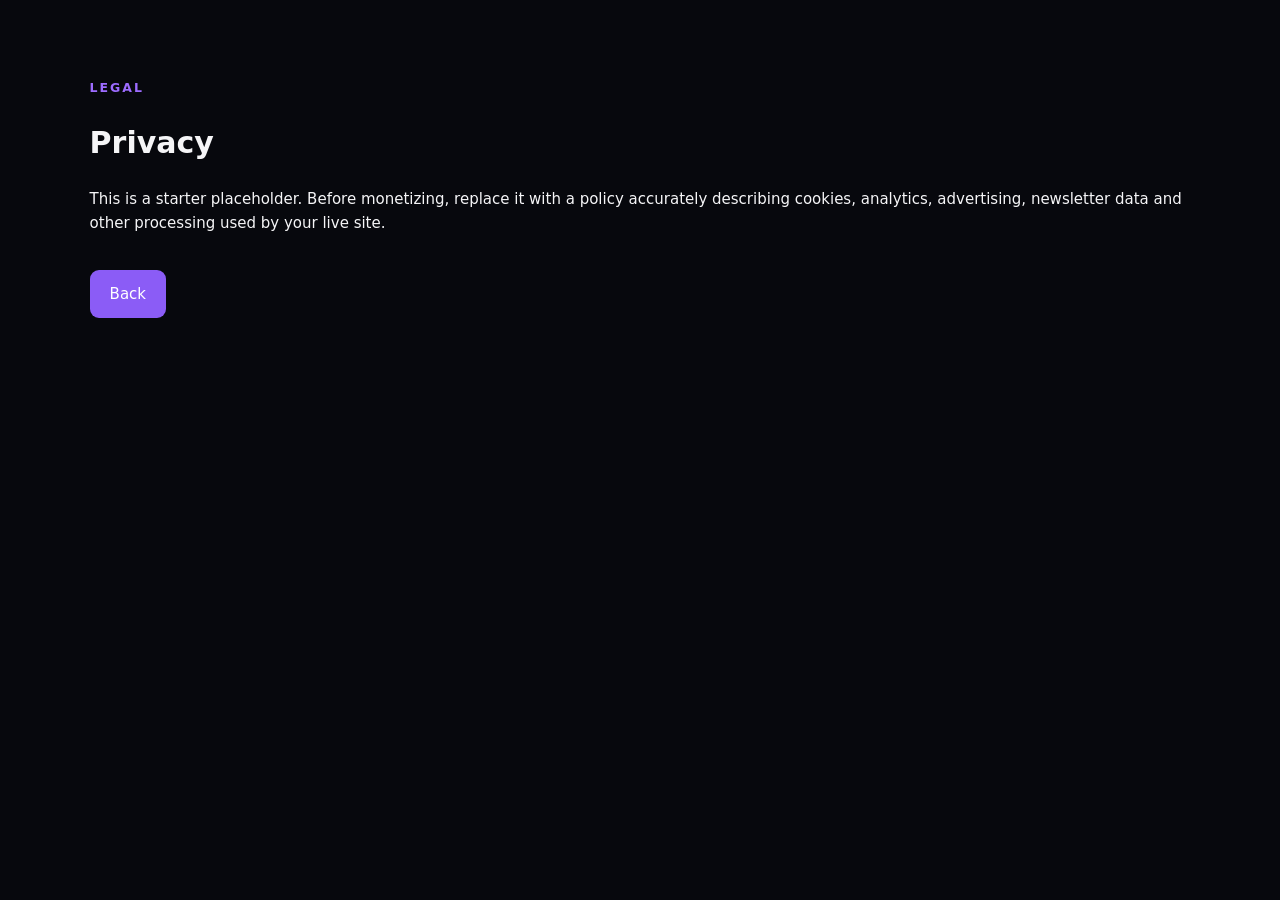
==== privacy.html @ 3fff04ab "Add files via upload" ====
<!doctype html><html><head><meta charset="utf-8"><meta name="viewport" content="width=device-width,initial-scale=1"><title>Privacy — OtakuStream</title><link rel="stylesheet" href="style.css"></head><body><main class="section"><small>LEGAL</small><h1>Privacy</h1><p>This is a starter placeholder. Before monetizing, replace it with a policy accurately describing cookies, analytics, advertising, newsletter data and other processing used by your live site.</p><a class="cta" href="index.html">Back</a></main></body></html>
---- style.css ----
*{box-sizing:border-box}html{scroll-behavior:smooth}body{margin:0;background:#07080d;color:#f5f5f7;font:15px/1.6 Inter,system-ui,Arial}header{height:72px;position:sticky;top:0;z-index:20;display:flex;align-items:center;justify-content:space-between;padding:0 6%;background:#07080de8;backdrop-filter:blur(16px);border-bottom:1px solid #242532}.brand{font-weight:1000;color:#fff;text-decoration:none;letter-spacing:1px}.brand span,small{color:#9d6cff}nav{display:flex;gap:28px}nav a{color:#b9bac6;text-decoration:none}nav a:hover{color:#fff}#menu{display:none;background:none;border:0;color:#fff;font-size:25px}.hero{min-height:650px;padding:80px 7%;display:grid;grid-template-columns:1.2fr .8fr;gap:50px;align-items:center;background:radial-gradient(circle at 78% 45%,#4c207c,transparent 32%),linear-gradient(135deg,#090a12,#151026)}small{font-weight:900;letter-spacing:2px}.hero h1{font-size:clamp(50px,8vw,88px);line-height:1;margin:14px 0}.hero h1 b{color:#a16cff}.hero p{max-width:620px;color:#b7b8c5;font-size:18px}.cta,.watch{display:inline-block;margin-top:20px;padding:12px 20px;border-radius:9px;background:#8b5cf6;color:#fff;text-decoration:none;border:0;cursor:pointer}.hero-art{height:350px;border:1px solid #39314e;border-radius:25px;display:grid;place-items:center;background:linear-gradient(145deg,#24153e,#11121c);box-shadow:0 30px 90px #0008}.orb{width:100px;height:100px;border-radius:50%;display:grid;place-items:center;background:#9563ff;font-size:35px;box-shadow:0 0 70px #8b5cf655}.hero-art span{position:absolute;margin-top:220px;color:#a67aff;font-size:12px;letter-spacing:2px}.section{padding:75px 7%}.dark{background:#0d0e16}.head{display:flex;justify-content:space-between;align-items:end;gap:20px}.section h2,.about h2{font-size:40px;line-height:1.1;margin:5px 0 25px}.head input{width:300px;padding:13px 15px;background:#12131c;border:1px solid #303241;color:#fff;border-radius:9px}.filters{display:flex;gap:8px;flex-wrap:wrap;margin:10px 0 25px}.filters button{padding:9px 14px;border:1px solid #303241;border-radius:30px;background:#12131c;color:#c8c9d2;cursor:pointer}.filters button.active{background:#8b5cf6;border-color:#8b5cf6;color:#fff}.grid{display:grid;grid-template-columns:repeat(4,1fr);gap:18px}.card{background:#12131c;border:1px solid #292b38;border-radius:14px;overflow:hidden}.poster{height:220px;display:grid;place-items:center;font-size:55px;background:linear-gradient(135deg,#36215e,#171a2a)}.body{padding:15px}.body h3{margin:0}.meta{color:#8f91a0;font-size:13px}.body p{color:#b0b1bd;font-size:13px;min-height:42px}.actions{display:flex;gap:7px}.mini{padding:8px 10px;border-radius:7px;background:#1b1c28;border:1px solid #363849;color:#fff;cursor:pointer}.mini.primary{background:#8b5cf6;border-color:#8b5cf6}.steps{display:grid;grid-template-columns:repeat(3,1fr);gap:15px;margin-top:25px}.steps article{padding:22px;border:1px solid #2c2e3d;border-radius:14px;background:#11121b}.steps b{color:#a16cff}.steps p,.how>div>p,.about p{color:#adaebb}.about{text-align:center;padding:90px 7%;background:linear-gradient(#11101e,#090a10)}.about p{max-width:650px;margin:auto}footer{padding:35px 7%;border-top:1px solid #252734;color:#999baa}footer a{color:#b388ff;text-decoration:none}.modal{display:none;position:fixed;inset:0;background:#000b;z-index:50;place-items:center;padding:20px}.modal.show{display:grid}.modal-box{max-width:650px;width:100%;background:#12131d;border:1px solid #343649;border-radius:18px;padding:25px;position:relative}.modal-box #close{position:absolute;right:15px;top:10px;background:none;border:0;color:#fff;font-size:28px}.modal-box p{color:#b5b6c2}@media(max-width:850px){.hero{grid-template-columns:1fr}.grid{grid-template-columns:repeat(2,1fr)}nav{display:none}#menu{display:block}.steps{grid-template-columns:1fr}}@media(max-width:520px){.grid{grid-template-columns:1fr}.head{flex-direction:column;align-items:stretch}.head input{width:100%}.hero{padding-top:55px}}
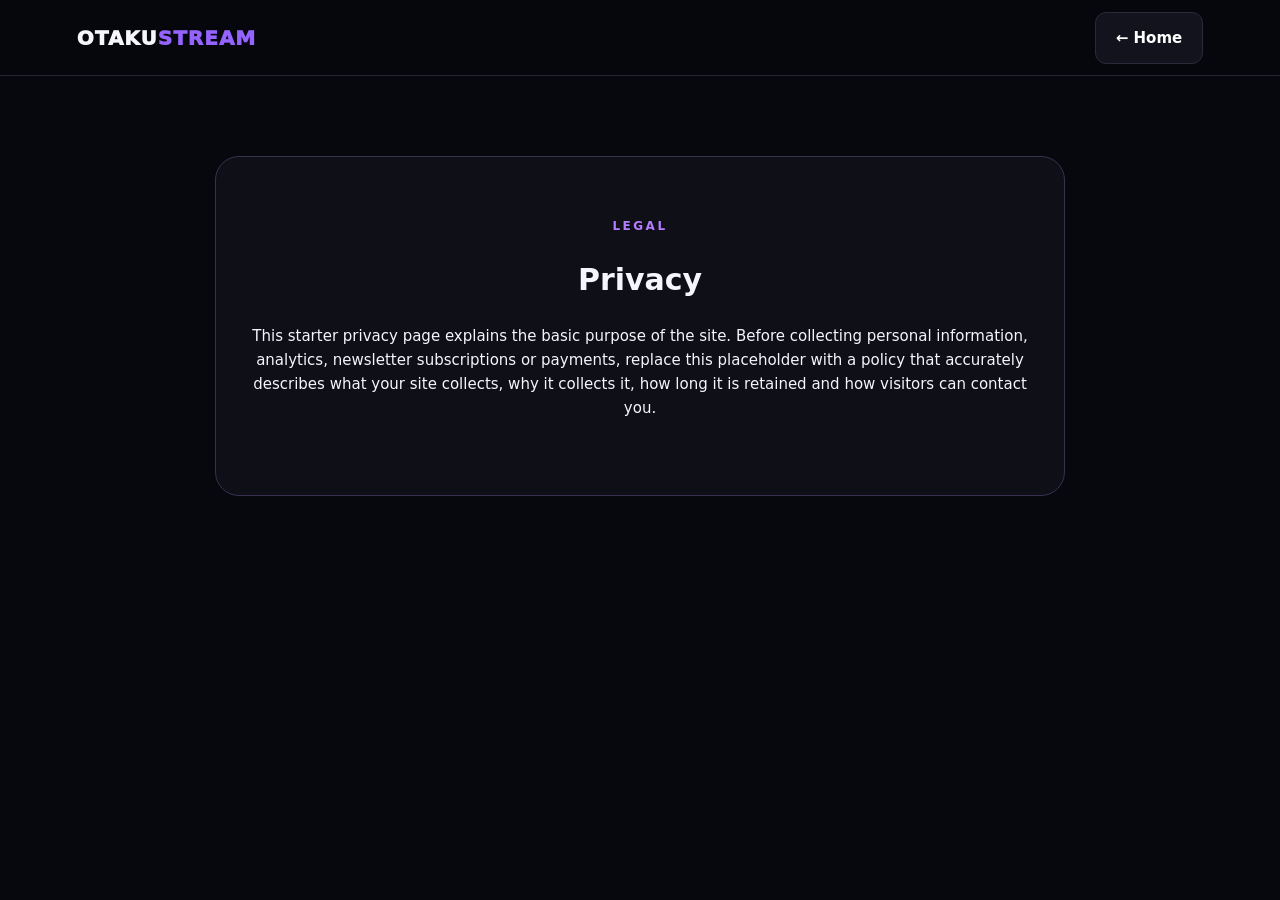
==== commit bfda09ea: "Add files via upload" ====
--- a/privacy.html
+++ b/privacy.html
@@ -1 +1 @@
-<!doctype html><html><head><meta charset="utf-8"><meta name="viewport" content="width=device-width,initial-scale=1"><title>Privacy — OtakuStream</title><link rel="stylesheet" href="style.css"></head><body><main class="section"><small>LEGAL</small><h1>Privacy</h1><p>This is a starter placeholder. Before monetizing, replace it with a policy accurately describing cookies, analytics, advertising, newsletter data and other processing used by your live site.</p><a class="cta" href="index.html">Back</a></main></body></html>+<!doctype html><html lang="en"><head><meta charset="utf-8"><meta name="viewport" content="width=device-width,initial-scale=1"><title>Privacy — OtakuStream</title><link rel="stylesheet" href="style.css"></head><body><header class="site-header"><a class="brand" href="index.html">OTAKU<span>STREAM</span></a><a class="btn ghost" href="index.html">← Home</a></header><main class="section"><div class="about-card"><div class="eyebrow">LEGAL</div><h1>Privacy</h1><p>This starter privacy page explains the basic purpose of the site. Before collecting personal information, analytics, newsletter subscriptions or payments, replace this placeholder with a policy that accurately describes what your site collects, why it collects it, how long it is retained and how visitors can contact you.</p></div></main></body></html>
--- a/style.css
+++ b/style.css
@@ -1 +1,35 @@
-*{box-sizing:border-box}html{scroll-behavior:smooth}body{margin:0;background:#07080d;color:#f5f5f7;font:15px/1.6 Inter,system-ui,Arial}header{height:72px;position:sticky;top:0;z-index:20;display:flex;align-items:center;justify-content:space-between;padding:0 6%;background:#07080de8;backdrop-filter:blur(16px);border-bottom:1px solid #242532}.brand{font-weight:1000;color:#fff;text-decoration:none;letter-spacing:1px}.brand span,small{color:#9d6cff}nav{display:flex;gap:28px}nav a{color:#b9bac6;text-decoration:none}nav a:hover{color:#fff}#menu{display:none;background:none;border:0;color:#fff;font-size:25px}.hero{min-height:650px;padding:80px 7%;display:grid;grid-template-columns:1.2fr .8fr;gap:50px;align-items:center;background:radial-gradient(circle at 78% 45%,#4c207c,transparent 32%),linear-gradient(135deg,#090a12,#151026)}small{font-weight:900;letter-spacing:2px}.hero h1{font-size:clamp(50px,8vw,88px);line-height:1;margin:14px 0}.hero h1 b{color:#a16cff}.hero p{max-width:620px;color:#b7b8c5;font-size:18px}.cta,.watch{display:inline-block;margin-top:20px;padding:12px 20px;border-radius:9px;background:#8b5cf6;color:#fff;text-decoration:none;border:0;cursor:pointer}.hero-art{height:350px;border:1px solid #39314e;border-radius:25px;display:grid;place-items:center;background:linear-gradient(145deg,#24153e,#11121c);box-shadow:0 30px 90px #0008}.orb{width:100px;height:100px;border-radius:50%;display:grid;place-items:center;background:#9563ff;font-size:35px;box-shadow:0 0 70px #8b5cf655}.hero-art span{position:absolute;margin-top:220px;color:#a67aff;font-size:12px;letter-spacing:2px}.section{padding:75px 7%}.dark{background:#0d0e16}.head{display:flex;justify-content:space-between;align-items:end;gap:20px}.section h2,.about h2{font-size:40px;line-height:1.1;margin:5px 0 25px}.head input{width:300px;padding:13px 15px;background:#12131c;border:1px solid #303241;color:#fff;border-radius:9px}.filters{display:flex;gap:8px;flex-wrap:wrap;margin:10px 0 25px}.filters button{padding:9px 14px;border:1px solid #303241;border-radius:30px;background:#12131c;color:#c8c9d2;cursor:pointer}.filters button.active{background:#8b5cf6;border-color:#8b5cf6;color:#fff}.grid{display:grid;grid-template-columns:repeat(4,1fr);gap:18px}.card{background:#12131c;border:1px solid #292b38;border-radius:14px;overflow:hidden}.poster{height:220px;display:grid;place-items:center;font-size:55px;background:linear-gradient(135deg,#36215e,#171a2a)}.body{padding:15px}.body h3{margin:0}.meta{color:#8f91a0;font-size:13px}.body p{color:#b0b1bd;font-size:13px;min-height:42px}.actions{display:flex;gap:7px}.mini{padding:8px 10px;border-radius:7px;background:#1b1c28;border:1px solid #363849;color:#fff;cursor:pointer}.mini.primary{background:#8b5cf6;border-color:#8b5cf6}.steps{display:grid;grid-template-columns:repeat(3,1fr);gap:15px;margin-top:25px}.steps article{padding:22px;border:1px solid #2c2e3d;border-radius:14px;background:#11121b}.steps b{color:#a16cff}.steps p,.how>div>p,.about p{color:#adaebb}.about{text-align:center;padding:90px 7%;background:linear-gradient(#11101e,#090a10)}.about p{max-width:650px;margin:auto}footer{padding:35px 7%;border-top:1px solid #252734;color:#999baa}footer a{color:#b388ff;text-decoration:none}.modal{display:none;position:fixed;inset:0;background:#000b;z-index:50;place-items:center;padding:20px}.modal.show{display:grid}.modal-box{max-width:650px;width:100%;background:#12131d;border:1px solid #343649;border-radius:18px;padding:25px;position:relative}.modal-box #close{position:absolute;right:15px;top:10px;background:none;border:0;color:#fff;font-size:28px}.modal-box p{color:#b5b6c2}@media(max-width:850px){.hero{grid-template-columns:1fr}.grid{grid-template-columns:repeat(2,1fr)}nav{display:none}#menu{display:block}.steps{grid-template-columns:1fr}}@media(max-width:520px){.grid{grid-template-columns:1fr}.head{flex-direction:column;align-items:stretch}.head input{width:100%}.hero{padding-top:55px}}
+*{box-sizing:border-box}
+html{scroll-behavior:smooth}
+:root{--bg:#07080d;--panel:#11121b;--panel2:#151622;--line:#292b3a;--text:#f6f5fb;--muted:#a8a9b8;--purple:#9563ff;--purple2:#b47cff}
+body{margin:0;background:var(--bg);color:var(--text);font:15px/1.6 Inter,system-ui,-apple-system,BlinkMacSystemFont,"Segoe UI",Arial,sans-serif}
+a{color:inherit}
+.site-header{height:76px;position:sticky;top:0;z-index:30;display:flex;align-items:center;justify-content:space-between;padding:0 6%;background:#07080de8;backdrop-filter:blur(18px);border-bottom:1px solid #242633}
+.brand{font-weight:1000;font-size:20px;letter-spacing:1px;text-decoration:none}.brand span{color:var(--purple)}
+.nav{display:flex;gap:28px}.nav a{color:#bfc0cd;text-decoration:none;transition:.2s}.nav a:hover{color:#fff}
+.menu{display:none;background:transparent;border:0;color:#fff;font-size:30px;cursor:pointer}
+.hero{min-height:700px;padding:75px 7%;display:grid;grid-template-columns:1.05fr .95fr;gap:50px;align-items:center;overflow:hidden;background:radial-gradient(circle at 82% 45%,#4d217b99,transparent 30%),linear-gradient(135deg,#090a12,#100d1b)}
+.eyebrow{color:var(--purple2);font-weight:900;letter-spacing:2.5px;font-size:12px}.hero h1{font-size:clamp(58px,8vw,100px);line-height:.94;letter-spacing:-3px;margin:16px 0 24px}.hero h1 span{color:var(--purple)}
+.hero p{max-width:650px;color:#b9bac7;font-size:18px}.hero-actions{display:flex;gap:12px;flex-wrap:wrap;margin:28px 0}.btn{display:inline-flex;align-items:center;justify-content:center;gap:10px;padding:13px 20px;border-radius:11px;text-decoration:none;border:1px solid var(--line);cursor:pointer;font-weight:700}.btn.primary{background:var(--purple);border-color:var(--purple);color:#fff}.btn.ghost{background:#12131c;color:#fff}.btn:hover{transform:translateY(-1px)}
+.trust-row{display:flex;gap:18px;flex-wrap:wrap;color:#858796;font-size:12px}
+.hero-visual{min-height:500px;position:relative;display:grid;place-items:center}.hero-glow{position:absolute;width:360px;height:360px;border-radius:50%;background:#8d4fff2b;filter:blur(25px)}
+.hero-poster{position:relative;width:min(360px,80%);height:460px;border:1px solid #4b3a69;border-radius:28px;overflow:hidden;background:linear-gradient(145deg,#35205d,#11121d 72%);box-shadow:0 40px 100px #000b;display:flex;flex-direction:column;justify-content:flex-end;padding:32px}
+.poster-lines{position:absolute;inset:-20%;background:repeating-linear-gradient(120deg,transparent 0 35px,#ffffff09 36px 38px);transform:rotate(8deg)}.hero-symbol{position:absolute;top:70px;left:50%;transform:translateX(-50%);font-size:110px;color:#b37cff;filter:drop-shadow(0 0 30px #a66cff88)}
+.hero-poster-label{position:relative;color:#d1b7ff;font-size:11px;letter-spacing:3px;font-weight:900}.hero-poster-title{position:relative;font-size:58px;font-weight:1000;line-height:.9;letter-spacing:-2px;margin:12px 0}.hero-poster-title span{color:#a36bff}.hero-poster-sub{position:relative;color:#bbbcc8}
+.float-card{position:absolute;background:#12131ddf;border:1px solid #39354c;border-radius:14px;padding:13px 16px;box-shadow:0 15px 50px #0008;display:grid;grid-template-columns:auto 1fr;column-gap:10px}.float-card small{grid-column:2;color:#8f91a0}.float-card.top{top:55px;right:0}.float-card.bottom{bottom:55px;left:0}.float-card b{font-size:13px}
+
+.stats{display:grid;grid-template-columns:repeat(3,1fr);border-top:1px solid #222432;border-bottom:1px solid #222432;background:#0b0c12}.stats div{padding:25px;text-align:center;border-right:1px solid #222432}.stats div:last-child{border-right:0}.stats strong{display:block;font-size:27px}.stats span{color:#858796;font-size:12px}
+.section{padding:80px 7%}.dark-section{background:#0c0d14}.section-head{display:flex;align-items:end;justify-content:space-between;gap:20px;margin-bottom:30px}.section-head h2{font-size:42px;line-height:1.05;margin:5px 0}.section-head p{margin:0;color:#888a9a}.text-link{color:#b789ff;text-decoration:none;font-weight:700}
+.poster-grid{display:grid;grid-template-columns:repeat(4,1fr);gap:18px}
+.mini-poster{position:relative;min-height:300px;border-radius:18px;overflow:hidden;border:1px solid #303145;background:linear-gradient(145deg,var(--c1),var(--c2));padding:20px;display:flex;flex-direction:column;justify-content:flex-end;box-shadow:inset 0 -130px 100px #0007;transition:.25s}.mini-poster:hover{transform:translateY(-5px);border-color:#65508d}.mini-poster .symbol{position:absolute;top:35px;left:50%;transform:translateX(-50%);font-size:70px;opacity:.85}.mini-poster .tag{font-size:10px;letter-spacing:2px;color:#e1d6ff;font-weight:900}.mini-poster h3{font-size:23px;margin:5px 0}.mini-poster .meta{color:#c1c0cd;font-size:12px}
+.browse{background:#08090f}.browse-head{align-items:end}.search-box{width:min(360px,100%);display:flex;align-items:center;gap:10px;background:#12131c;border:1px solid #343647;border-radius:12px;padding:0 14px}.search-box span{font-size:25px;color:#8f91a0}.search-box input{width:100%;padding:14px 0;background:transparent;border:0;outline:0;color:#fff;font-size:15px}.filters{display:flex;gap:9px;flex-wrap:wrap;margin-bottom:28px}.filters button{padding:9px 16px;border:1px solid #303242;border-radius:30px;background:#12131c;color:#c8c9d3;cursor:pointer}.filters button.active{background:var(--purple);border-color:var(--purple);color:#fff}
+.card-grid{display:grid;grid-template-columns:repeat(4,1fr);gap:18px}.card{background:var(--panel);border:1px solid #292b3a;border-radius:17px;overflow:hidden;transition:.25s}.card:hover{transform:translateY(-4px);border-color:#4b4261;box-shadow:0 18px 45px #0005}.poster{height:250px;position:relative;display:grid;place-items:center;background:linear-gradient(145deg,var(--c1),var(--c2));overflow:hidden}.poster:before{content:"";position:absolute;inset:0;background:radial-gradient(circle at 50% 35%,#ffffff20,transparent 30%),linear-gradient(0deg,#0009,transparent 55%)}.poster .symbol{font-size:70px;z-index:1;filter:drop-shadow(0 10px 25px #0008)}.poster .rank{position:absolute;top:12px;left:12px;z-index:2;background:#08080dbd;border:1px solid #ffffff22;padding:5px 8px;border-radius:8px;font-size:11px}.poster .score{position:absolute;top:12px;right:12px;z-index:2;background:#08080dbd;border:1px solid #ffffff22;padding:5px 8px;border-radius:8px;color:#e4d2ff;font-size:11px}
+.body{padding:17px}.body h3{margin:0 0 3px;font-size:20px}.meta{color:#8f91a0;font-size:12px}.body p{color:#aeb0be;font-size:13px;min-height:42px}.actions{display:flex;gap:8px}.mini{padding:9px 11px;border-radius:9px;background:#1a1b27;border:1px solid #363849;color:#fff;cursor:pointer}.mini.primary{background:var(--purple);border-color:var(--purple)}
+.empty{text-align:center;border:1px dashed #303243;border-radius:18px;padding:45px 20px;color:#8e90a0}.empty>div{font-size:42px;color:#a16cff}.empty h3{color:#fff;margin:8px 0}.empty .btn{margin-top:12px}
+.how{display:grid;grid-template-columns:.8fr 1.2fr;gap:50px;align-items:start}.how h2{font-size:48px;line-height:1.05;margin:7px 0 18px}.how-copy p{color:#aeb0be;font-size:16px}.steps{display:grid;grid-template-columns:repeat(3,1fr);gap:14px}.steps article{min-height:250px;padding:23px;border:1px solid #2c2e3d;border-radius:17px;background:linear-gradient(145deg,#141521,#0f1018)}.steps article>b{color:#a16cff}.step-icon{font-size:25px;margin:25px 0 10px}.steps h3{margin:0}.steps p{color:#999baa;font-size:13px}
+.about{padding:80px 7%;background:radial-gradient(circle at 50% 0,#3b1b5c66,transparent 45%),#0a0b12}.about-card{max-width:850px;margin:auto;text-align:center;border:1px solid #3a304d;border-radius:24px;padding:60px 30px;background:#11111bd9}.about h2{font-size:46px;line-height:1.05;margin:10px auto 15px}.about p{max-width:650px;color:#aeb0be;margin:0 auto 25px}
+footer{padding:38px 7%;border-top:1px solid #252734;color:#8e90a0}.footer-top{display:flex;justify-content:space-between;gap:30px}.footer-top p{margin:7px 0}.footer-links{display:flex;gap:18px;flex-wrap:wrap}.footer-links a{color:#aeb0be;text-decoration:none}.footer-bottom{display:flex;justify-content:space-between;gap:15px;border-top:1px solid #222431;margin-top:25px;padding-top:20px;font-size:11px}
+.modal{display:none;position:fixed;inset:0;background:#000c;z-index:60;place-items:center;padding:20px}.modal.show{display:grid}.modal-box{max-width:680px;width:100%;background:#12131d;border:1px solid #3a3b4d;border-radius:20px;padding:30px;position:relative;box-shadow:0 30px 100px #000}.close{position:absolute;right:14px;top:9px;background:none;border:0;color:#fff;font-size:30px;cursor:pointer}.modal-box h2{font-size:35px;margin:7px 0}.modal-box p{color:#b4b5c1}.modal-box .watch{margin-top:8px}
+
+@media(max-width:950px){.hero{grid-template-columns:1fr}.hero-visual{min-height:450px}.poster-grid,.card-grid{grid-template-columns:repeat(2,1fr)}.how{grid-template-columns:1fr}.steps{grid-template-columns:repeat(3,1fr)}}
+@media(max-width:700px){.site-header{padding:0 5%;height:70px}.menu{display:block}.nav{display:none;position:absolute;top:70px;left:0;right:0;background:#0a0b11;border-bottom:1px solid #292b3a;padding:15px 5%;flex-direction:column;gap:0}.nav.open{display:flex}.nav a{padding:13px 0;border-bottom:1px solid #20222d}.hero{padding:55px 5% 70px;min-height:auto}.hero h1{font-size:62px}.hero-visual{min-height:430px}.hero-poster{height:390px}.float-card{display:none}.section,.about{padding:60px 5%}.section-head,.browse-head{align-items:stretch;flex-direction:column}.section-head h2{font-size:35px}.search-box{width:100%}.stats{grid-template-columns:1fr}.stats div{border-right:0;border-bottom:1px solid #222432}.stats div:last-child{border-bottom:0}.poster-grid,.card-grid{grid-template-columns:repeat(2,1fr)}.steps{grid-template-columns:1fr}.about h2,.how h2{font-size:37px}.footer-top,.footer-bottom{flex-direction:column}}
+@media(max-width:470px){.poster-grid,.card-grid{grid-template-columns:1fr}.poster{height:280px}.hero h1{font-size:54px}.hero-poster{width:90%}.trust-row{display:grid;gap:5px}}
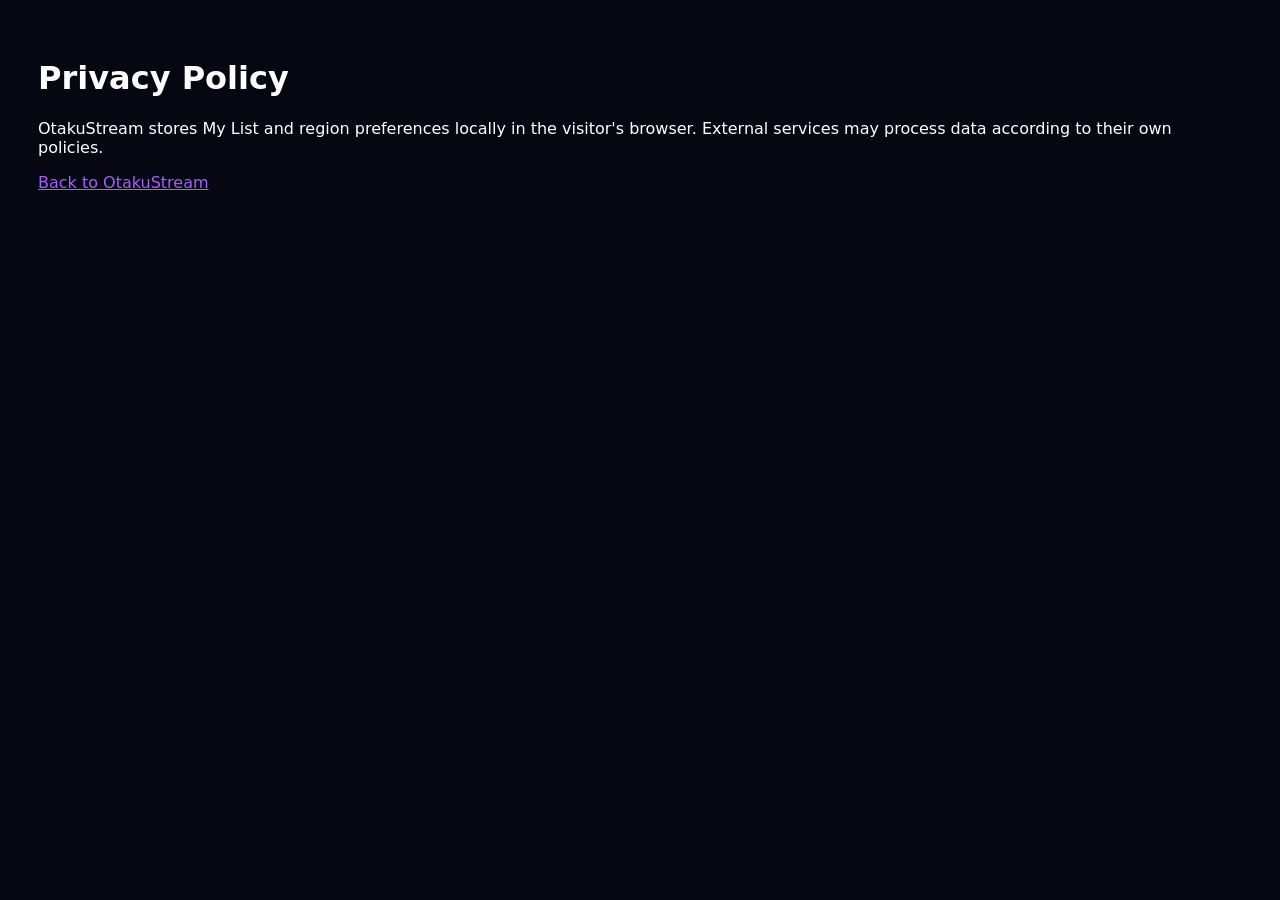
==== commit 0673a0e6: "Add files via upload" ====
--- a/privacy.html
+++ b/privacy.html
@@ -1 +1 @@
-<!doctype html><html lang="en"><head><meta charset="utf-8"><meta name="viewport" content="width=device-width,initial-scale=1"><title>Privacy — OtakuStream</title><link rel="stylesheet" href="style.css"></head><body><header class="site-header"><a class="brand" href="index.html">OTAKU<span>STREAM</span></a><a class="btn ghost" href="index.html">← Home</a></header><main class="section"><div class="about-card"><div class="eyebrow">LEGAL</div><h1>Privacy</h1><p>This starter privacy page explains the basic purpose of the site. Before collecting personal information, analytics, newsletter subscriptions or payments, replace this placeholder with a policy that accurately describes what your site collects, why it collects it, how long it is retained and how visitors can contact you.</p></div></main></body></html>+<!doctype html><meta charset="utf-8"><title>OtakuStream Privacy</title><body style="font-family:system-ui;background:#050713;color:#fff;padding:30px"><h1>Privacy Policy</h1><p>OtakuStream stores My List and region preferences locally in the visitor's browser. External services may process data according to their own policies.</p><p><a href="index.html" style="color:#a65cff">Back to OtakuStream</a></p></body>
